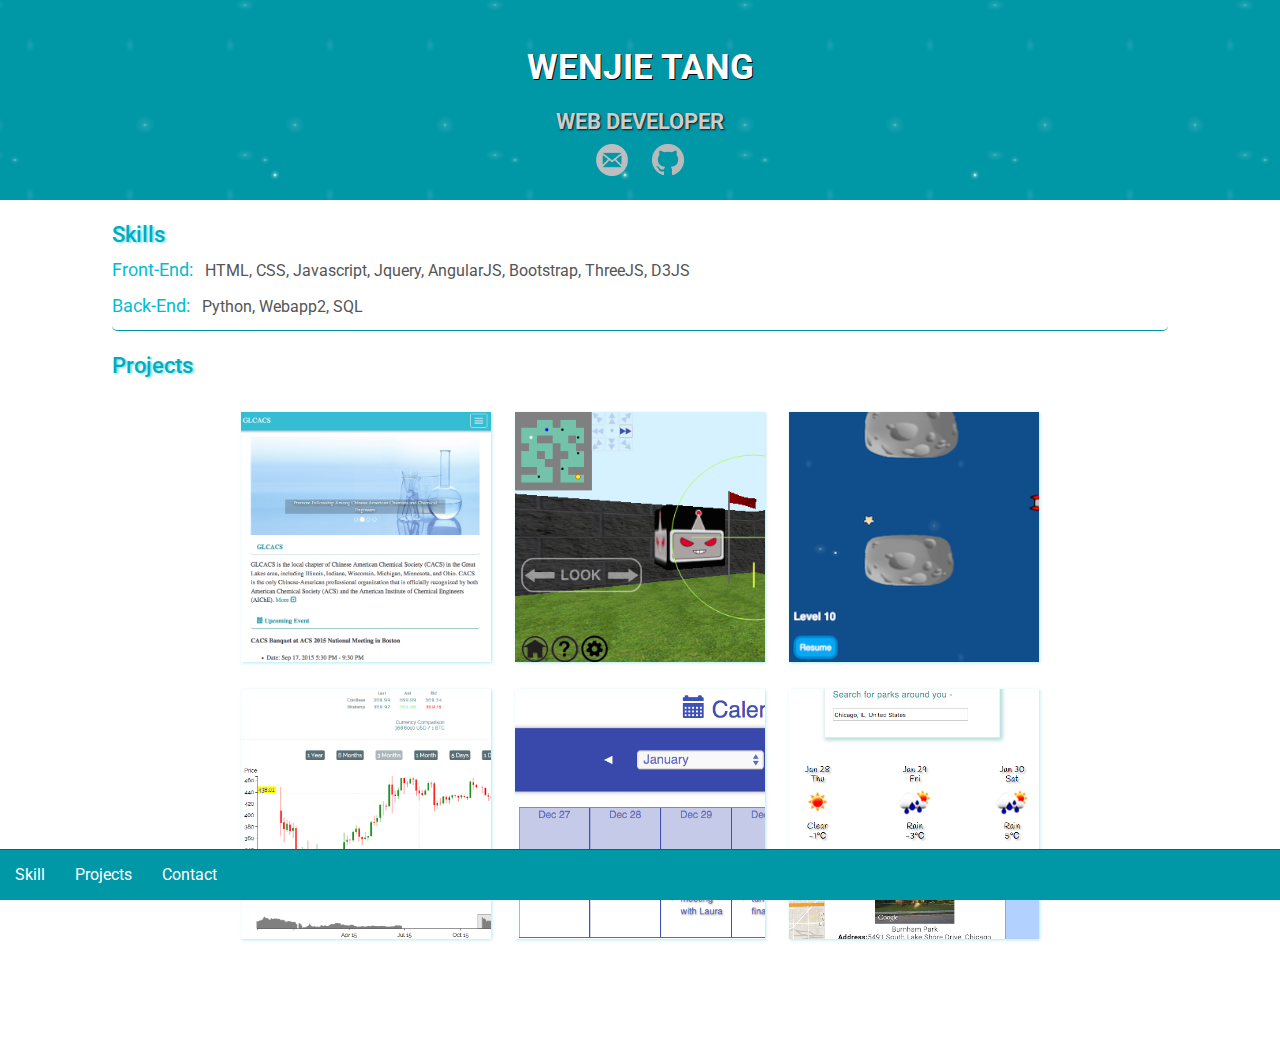
==== index.html @ 19e93256 "first version" ====
<!DOCTYPE html>
<html lang="en" ng-app="app" ng-controller="navbar">
<head>
    <meta name="viewport" content="width=device-width, initial-scale=1, maximum-scale=1, user-scalable=no">
    <meta charset="UTF-8">
    <title>Wenjie Tang's Portfolio</title>
    <link href='https://fonts.googleapis.com/css?family=Roboto:300' rel='stylesheet' type='text/css'>
    <link rel="stylesheet" href="./bootstrap/css/bootstrap.min.css">
    <link rel="stylesheet" type="text/css" href="css/style.css">
    <script src="https://ajax.googleapis.com/ajax/libs/jquery/2.1.3/jquery.min.js"></script>
    <script src="./bootstrap/js/bootstrap.min.js"></script>
</head>


<body>

<nav class="navbar navbar-inverse navbar-fixed-bottom">
    <div class="container-fluid">
        <div class="navbar-header">  
          <button class="navbar-toggle" type="button" data-toggle="collapse" data-target="#public_Navbar">   
            <span class="icon-bar"></span>
            <span class="icon-bar"></span>
            <span class="icon-bar"></span>                        
          </button> <!--.navbar-toggle-->
        </div> <!-- .navbar-header -->

        <div class="collapse navbar-collapse" id="public_Navbar">
          <ul class="nav navbar-nav navbar-left">
              <li><a href="#skill"> Skill </a></li>
              <li><a href="#projects"> Projects </a></li>
              <li><a href="#contact"> Contact </a></li>
          </ul>
        </div> <!--.collapse-->
    </div> <!--.container-fluid-->
</nav>

<header class="header"> 
    <h1>Wenjie Tang</h1> 
    <h2> Web Developer</h2>
    <div id="contact">
        <a class="icon" href="mailto:gxfc1616@gmail.com"> <img title="email" alt="email" src="./images/email-icon.png"></a>
        <a class="icon" href="https://github.com/tangcoding"> <img title="github" alt="github" src="./images/github-icon.png"> </a> 
    </div><!--#contact--> 
</header>

<div id="skill">
    <h2 class="section_title">Skills</h2>
    <p><span class="bg_text">Front-End:&nbsp;&nbsp;</span> HTML, CSS, Javascript, Jquery, AngularJS, Bootstrap, ThreeJS, D3JS </p>
    <p><span class="bg_text">Back-End:&nbsp;&nbsp;</span> Python, Webapp2, SQL </p>
</div> <!-- #skill-->
 
<div id="projects">
    <h2 class="section_title">Projects</h2>
    <div class="proj_list_wrap flipInX">
        <div class="proj_list" id="glcacs">
            <div class="proj_caption" id="glcacs_caption"><h3>GLCACS Web Site</h3></div><!--.proj_caption-->
        </div><!--.proj_list-->
        <div class="proj_list" id="fps">
            <div class="proj_caption" id="fps_caption"><h3>3D First Person Shooter</h3></div><!--.proj_caption-->
        </div><!--.proj_list-->
        <div class="proj_list" id="fss">
            <div class="proj_caption" id="fss_caption"><h3>Flappy Space Ship</h3></div><!--.proj_caption-->
        </div><!--.proj_list-->
        <div class="proj_list" id="btc">
            <div class="proj_caption" id="btc_caption"><h3>Bitcoin Price App</h3></div><!--.proj_caption-->
        </div><!--.proj_list-->
        <div class="proj_list" id="aca">
            <div class="proj_caption" id="aca_caption"><h3>Calendar App</h3></div><!--.proj_caption-->
        </div><!--.proj_list-->
        <div class="proj_list" id="snb">
            <div class="proj_caption" id="snb_caption"><h3>Search Neighboring Parks</h3></div><!--.proj_caption-->
        </div><!--.proj_list-->
    </div>

</div><!--#projects-->  

<!-- Modal -->
<div class="modal flipInX" id="glcacsModal">
    <div class="proj_div proj_div_left" id="glcacs_proj">
        <div class="text_wrap">
            <h2 class="proj_title">Chinese American Chemical Society Web Site</h2>
            <h3 class="label label-info">AngularJS</h3>
            <h3 class="label label-info">Bootstrap</h3>
            <h3 class="label label-info">Python Webapp2</h3>

            <ul class="details"> 
                <li>Responsive design</li>
                <li>Allow users registration and checking their information</li>
                <li>Admin interface to update pictures, events and manage the registration information</li>
            </ul>
            <a href="http://glcacs-1048.appspot.com/"><button>Lauch site</button></a>
            <a href="https://github.com/tangcoding/glcacs_site"><button>Github code</button></a>
        </div><!-- .text_wrap -->   

        <div id="glcacsCarousel" class="carousel slide img_wrap" data-ride="carousel">
        <!-- Wrapper for slides -->
            <div class="carousel-inner" role="listbox">
              <div class="item active">
                <img src="./images/glcacs_1_sm.png" alt="glcacs-page-image">
              </div><!--.item-->

              <div class="item">
                <img src="./images/glcacs_2_sm.png" alt="glcacs-page-image">
              </div><!--.item-->

              <div class="item">
                <img src="./images/glcacs_3_sm.png" alt="glcacs-page-image">
              </div><!--.item-->
            </div><!--.carousel-inner-->

            <!-- Indicators -->
            <ol class="carousel-indicators">
              <li data-target="#glcacsCarousel" data-slide-to="0" class="active"></li>
              <li data-target="#glcacsCarousel" data-slide-to="1"></li>
              <li data-target="#glcacsCarousel" data-slide-to="2"></li>
            </ol>
        </div><!--.carousel-->
    </div>  <!-- .proj_div -->   
    <button class="close">Close</button>
</div><!--.modal-->

<!-- Modal -->
<div class="modal flipInX" id="fpsModal">
    <div class="proj_div" id="fps_proj">
        <div class="text_wrap">
            <h2 class="proj_title">3D First Person Shooter Game</h2>
            <h3 class="label label-info">ThreeJS</h3>
            <h3 class="label label-info">Jquery</h3>
            <h3 class="label label-info">D3JS</h3>
            <h3 class="label label-info">Python Webapp2</h3>

            <ul class="details"> 
                <li>A 3D realtime multiplayer game</li>
                <li>Three game modes</li>
                <li>Works on laptop and Mobile</li>
                <li>Top scores saved in server database</li>
            </ul>
            <a href="http://firstpersonshooter-1138.appspot.com/"><button>Lauch site</button></a>
            <a href="https://github.com/tangcoding/channel_fps"><button>Github code</button></a>
        </div><!-- .text_wrap -->  

        <div class="img_wrap">
            <img src="images/fps_1_sm.png" atl="fps-page-image">
        </div><!-- .img_wrap --> 
    </div>  <!-- .proj_div -->   
    <button type="button" class="btn btn-default close" data-dismiss="modal">Close</button>
</div><!--.modal-->

<div class="modal flipInX" id="fssModal">
    <div class="proj_div proj_div_left" id="fss_proj">
        <div class="text_wrap">
            <h2 class="proj_title">Flappy Space Ship Game</h2>
            <h3 class="label label-info">Javascript</h3>
            <h3 class="label label-info">HTML5 Canvas</h3>
            <h3 class="label label-info">Python Webapp2</h3>

            <ul class="details"> 
                <li>A flappy-type game on HTML5 canvas</li>
                <li>Entity-component-system (ECS) architecture </li>
                <li>Progress saved in local storage or server database</li>
            </ul>
            <a href="http://flappyspaceship-1201.appspot.com/"><button>Lauch site</button></a>
            <a href="https://github.com/tangcoding/flappy_space_ship"><button>Github code</button></a>
        </div><!-- .text_wrap --> 

        <div id="fssCarousel" class="carousel slide img_wrap" data-ride="carousel">
        <!-- Wrapper for slides -->
            <div class="carousel-inner" role="listbox">
              <div class="item active">
                <img src="./images/fss_1_sm.png" alt="fss-page-image">
              </div><!--.item-->

              <div class="item">
                <img src="./images/fss_2_sm.png" alt="fss-page-image">
              </div><!--.item-->

            </div><!--.carousel-inner-->

            <!-- Indicators -->
            <ol class="carousel-indicators">
              <li data-target="#fssCarousel" data-slide-to="0" class="active"></li>
              <li data-target="#fssCarousel" data-slide-to="1"></li>
            </ol>
        </div><!--.carousel-->  
    </div>  <!-- .proj_div -->   
    <button type="button" class="btn btn-default close" data-dismiss="modal">Close</button>
</div><!--.modal-->

<div class="modal flipInX" id="btcModal">
    <div class="proj_div" id="btc_proj">
        <div class="text_wrap">
            <h2 class="proj_title">Bitcoin Price App</h2>
            <h3 class="label label-info">Jquery</h3>
            <h3 class="label label-info">D3JS</h3>
            <h3 class="label label-info">Python Webapp2</h3>

            <ul class="details"> 
                <li>A web app to check Bitcoin price</li>
                <li>Realtim price got from Websocket API</li>
                <li>Hourly cron job automatically adds data for the last hour</li>
                <li>Daily cron job automatically adds data for the last day</li>
            </ul>
            <a href="http://cointrader-1072.appspot.com/"><button>Lauch site</button></a>
            <a href="https://github.com/tangcoding/cointrader"><button>Github code</button></a>
        </div><!-- .text_wrap -->  

        <div class="img_wrap">
            <img src="images/btc_1_sm.png" atl="btc-page-image">
        </div><!-- .img_wrap --> 
    </div>  <!-- .proj_div -->   
    <button type="button" class="btn btn-default close" data-dismiss="modal">Close</button>
</div><!--.modal-->

<div class="modal flipInX" id="acaModal">
    <div class="proj_div proj_div_left" id="aca_proj">
        <div class="text_wrap">
            <h2 class="proj_title">Calendar App</h2>
            <h3 class="label label-info">AngularJS</h3>
            <h3 class="label label-info">Jquery</h3>

            <ul class="details"> 
                <li>A calendar App built by AnuglarJS</li>
                <li>Frontend Routing </li>
                <li>Date stored in Firebase </li>
            </ul>
            <a href="http://thermal-proton-120503.appspot.com/#/"><button>Lauch site</button></a>
            <a href="https://github.com/tangcoding/angular_calendar_app"><button>Github code</button></a>
        </div><!-- .text_wrap --> 

        <div id="acaCarousel" class="carousel slide img_wrap" data-ride="carousel">
        <!-- Wrapper for slides -->
            <div class="carousel-inner" role="listbox">
              <div class="item active">
                <img src="./images/aca_1_sm.png" alt="fss-page-image">
              </div><!--.item-->

              <div class="item">
                <img src="./images/aca_2_sm.png" alt="fss-page-image">
              </div><!--.item-->

            </div><!--.carousel-inner-->

            <!-- Indicators -->
            <ol class="carousel-indicators">
              <li data-target="#acaCarousel" data-slide-to="0" class="active"></li>
              <li data-target="#acaCarousel" data-slide-to="1"></li>
            </ol>
        </div><!--.carousel-->  
    </div>  <!-- .proj_div -->   
    <button type="button" class="btn btn-default close" data-dismiss="modal">Close</button>
</div><!--.modal-->

<div class="modal flipInX" id="snbModal">
    <div class="proj_div blue_bg" id="snb_proj">
        <div class="text_wrap">
            <h2 class="proj_title">Search Neighboring Parks App</h2>
            <h3 class="label label-info">Jquery</h3>
            <h3 class="label label-info">Google API</h3>
            <h3 class="label label-info">Weather API</h3>

            <ul class="details"> 
                <li>A web app to search neighboring parks of typed location</li>
                <li>Show the picture and review of the park</li>
                <li>Show the weather of typed location</li>
            </ul>
            <a href="http://searchparks.appspot.com/"><button>Lauch site</button></a>
            <a href="https://github.com/tangcoding/Search_Nearby_App"><button>Github code</button></a>
        </div><!-- .text_wrap -->   

        <div class="img_wrap">
            <img src="images/snb_1_sm.png" atl="snb-page-image">
        </div><!-- .img_wrap -->   
    </div>  <!-- .proj_div --> 
    <button class="close">Close</button>
</div><!--.modal-->

<div class="modal-backdrop"></div>

<script type="text/javascript">
$(document).ready(function(){
    $(".proj_list").mouseover(function(){
        var caption = '#' + this.id + '_caption';
        $(caption).show();
    });
    $(".proj_list").mouseleave(function(){
        var caption = '#' + this.id + '_caption';
        $(caption).hide();
    });
    $(".proj_list").click(function(){
        var modal = '#' + this.id + 'Modal';
        $('.modal-backdrop').show();
        var top = $(window).scrollTop();
        $(modal).css("top", top+ 'px');
        $(modal).show();
        $(modal).addClass('flipInX');
    });
    $(".close").click(function(){
        $('.modal-backdrop').hide();
        $('.modal').hide();
    });

});
</script>
</body>
</html>
---- css/style.css ----
html, body{
  padding: 0;
  margin: 0;
  box-sizing: border-box;
  font-size: 16px;
  text-align: center;
}

body {font-family: 'Roboto', sans-serif; padding-bottom: 60px;}


p{
  font-size: 1rem;
  color: #555;
  text-align: left;
}

h2{ font-size: 1.4rem; color: #00ACC1; text-shadow: 2px 1px 2px #80DEEA;}
h3{font-size: 1.2rem;}

a:hover{cursor: pointer;}

.header {
  text-align: center;
  padding:  1.5rem;
  width: 100%;
  margin-top: 0;
  /*background: linear-gradient(180deg,#0097A7 0,#E0F7FA  100%);*/
  background: #0097A7;
  background-image:
    radial-gradient(white, rgba(255,255,255,.2) 2px, transparent 5px),
    radial-gradient(white, rgba(255,255,255,.15) 1px, transparent 5px),
    radial-gradient(white, rgba(255,255,255,.1) 0.5px, transparent 5px),
    radial-gradient(rgba(255,255,255,.4), rgba(255,255,255,.1) 2px, transparent 10px),
    radial-gradient(rgba(255,255,255,.4), rgba(255,255,255,.1) 2px, transparent 10px);
  background-size: 350px 350px, 250px 200px, 100px 150px, 150px 150px, 250px 150px; 
  background-position: 100px 0, 140px 60px, 180px 120px, 70px 200px, 120px 80px;
  animation: translate 3s infinite;
  -webkit-animation: translate 3s infinite;
}

@-webkit-keyframes translate {
    0%   {background-size: 350px 350px, 250px 200px, 100px 150px, 150px 150px, 250px 150px; }
    100% {background-size: 550px 550px, 350px 300px, 300px 350px, 300px 300px, 300px 200px; }
}

@keyframes translate {
    0%   {background-size: 350px 350px, 250px 200px, 100px 150px, 150px 150px, 250px 150px; }
    100% {background-size: 550px 550px, 350px 300px, 300px 350px, 300px 300px, 300px 200px; }
}

.header  h1{
  margin-top: 1.5rem;
  font-size: 2.2rem;
  text-shadow: 0.03em 0.03em #000;
  text-transform: uppercase;   
  color: #fff;
  font-weight: bolder;
}

.header h2{
  text-shadow: 0.03em 0.03em 2px #111;
  text-transform: uppercase;   
  color: #ccc;
  font-weight: bolder;
}

.icon {
    display: inline-block;
    margin-right: 10px;
    margin-left: 10px;
    vertical-align: top;
}

.icon img {
  width: 32px;
  height: 32px;
  vertical-align: middle;
  margin-top:auto;
  margin-bottom: auto;
}
.icon:hover{ transform: scale(1.2); opacity: 0.85;}

#skill, #projects, #contact{
  width: 90%;
  max-width: 66rem;
  text-align: center;
  margin: 0 auto;
}


.section_title{text-align: left;}

#skill{
  margin-top: 15px;
  text-align: left;
  color: #0097A7;
  border-bottom: 1px solid #0097A7;
  border-radius: 5px;
}

.bg_text{
  font-size: 1.1rem;
  color: #00BCD4;
}

.proj_list_wrap{width: 100%; margin: 1.5rem auto; text-align: center;}
.proj_list{color: #555; width: 250px; height: 250px; background-size: cover; background-repeat: no-repeat; margin: 10px 10px; box-shadow: 1px 1px 3px #B2EBF2; border: none; display: inline-block;}
.proj_caption{position: relative; background:rgba(0,0,0, 0.5); width: 100%; height: 100%; display: none; z-index: 100;}
.proj_caption h3{color: #fff; position: absolute; bottom: 10px; left:10px; margin: auto auto;}

#glcacs{background-image: url("../images/glcacs_1_sm.png");}
#fps{background-image: url("../images/fps_1_sm.png");}
#fss{background-image: url("../images/fss_1_sm.png");}
#btc{background-image: url("../images/btc_1_sm.png");}
#aca{background-image: url("../images/aca_1_sm.png");}
#snb{background-image: url("../images/snb_1_sm.png");}

.label, .label-info { color: #fff; margin-bottom: 20px;}

.modal{margin: 0; padding: 0; width: 100%; height: 100%; display: none; position: absolute; top: 0; left: 0; bottom: 0; right: 0;  z-index: 200; }
.modal-backdrop{position: fixed; top: 0; left: 0; bottom: 0; right: 0;  z-index: 100;  background:rgba(255,255,255, 0.9); display: none;}
.close{ position: fixed; top: 15px; left: 20px; background: #fff; border: 2px solid #0097A7; border-radius: 10px; color: #0097A7;}

.proj_div{
  width: 100%;
  margin: 2rem auto;
  padding: 25px;
  background: linear-gradient(270deg,#B2EBF2 0,#f8f8f8  68%);
  background-size: 80% 100%;
  background-repeat: no-repeat;
  background-position: right center;
}

.proj_div_left{
  background: linear-gradient(90deg,#B2EBF2 0,#f8f8f8  68%); 
  background-size: 80% 100%;
  background-repeat: no-repeat;
  background-position: left center;
}

.proj_div h2{
  text-shadow:#aaa 0 1px 3px;
}

.proj_div button{
  color: #fff;
  background: #FFC107;
  border: 3px solid #fff; 
  border-radius: 20px;
  padding: 6px 10px;
  margin: 15px auto;
  display: inline-block;
  outline: none;
  font-size: 1rem;
}
.proj_div button:hover{background: #FFD54F; }

.img_wrap, .text_wrap{
  width: 48%;
  height: 100%;
  display: inline-block;
  vertical-align: bottom;
}
.text_wrap{text-align: left;}
.img_wrap {  text-align: center; }

.img_wrap img, .carousel-inner{
  width: 100%;
  height: 100%;
  max-height: 500px;
  max-width: 500px;
  margin: auto auto;
  box-shadow: 2px 2px 5px  #555;
}

.carousel-indicators .active{background-color: #0097A7;}
.carousel-indicators li {border: 2px solid #0097A7;}

.details{
  margin: 5px auto;
  color: #555;
  font-size: 1rem;
  text-align: left;
}

/* Animation */
@-webkit-keyframes flipInX { 
    0% { -webkit-transform: perspective(400px) rotateX(90deg); 
          opacity: 0; 
    } 
    40% { -webkit-transform: perspective(400px) rotateX(-10deg); } 
    70% { -webkit-transform: perspective(400px) rotateX(10deg); } 
    100% { -webkit-transform: perspective(400px) rotateX(0deg); 
           opacity: 1; 
    } 
} 
@keyframes flipInX { 
    0% {  transform: perspective(400px) rotateX(90deg); 
          opacity: 0; 
    } 
    40% { transform: perspective(400px) rotateX(-10deg); } 
    70% { transform: perspective(400px) rotateX(10deg); } 
    100% { transform: perspective(400px) rotateX(0deg); 
           opacity: 1; 
    } 
} 
.flipInX { 
    -webkit-backface-visibility: visible ; /*important*/
    -webkit-animation-name: flipInX; 
    backface-visibility: visible; /*important*/
    animation-name: flipInX; 
}

/*reponsive design-- small*/

@media only screen and (max-width: 350px)  {
  html{font-size: 11px;}
  .proj_list{width: 120px; height: 120px;}
  .proj_div,.proj_div_left{background-size: 98% 100%;}
  .text_wrap, .img_wrap{ width: 100%; display: block; }
  .img_wrap img, .carousel-inner{ max-height: 250px; max-width: 250px;}
}


/*reponsive design--median wide*/
@media only screen and (min-width: 351px)  and (max-width: 786px) {
  html{font-size: 14px;}
  .proj_list{width: 210px; height: 210px;}
  .proj_div,.proj_div_left{background-size: 95% 100%;}
  .text_wrap, .img_wrap{ width: 100%; display: block; text-align: center;}
  .img_wrap img, .carousel-inner{ max-height: 250px; max-width: 250px;}
  .details{width: 80%;}
}

@media only screen and (min-width: 500px)  and (max-width: 786px) {
  html{font-size: 14px;}
  .img_wrap img, .carousel-inner{ max-height: 300px; max-width: 300px;}
  .details{width: 60%;}
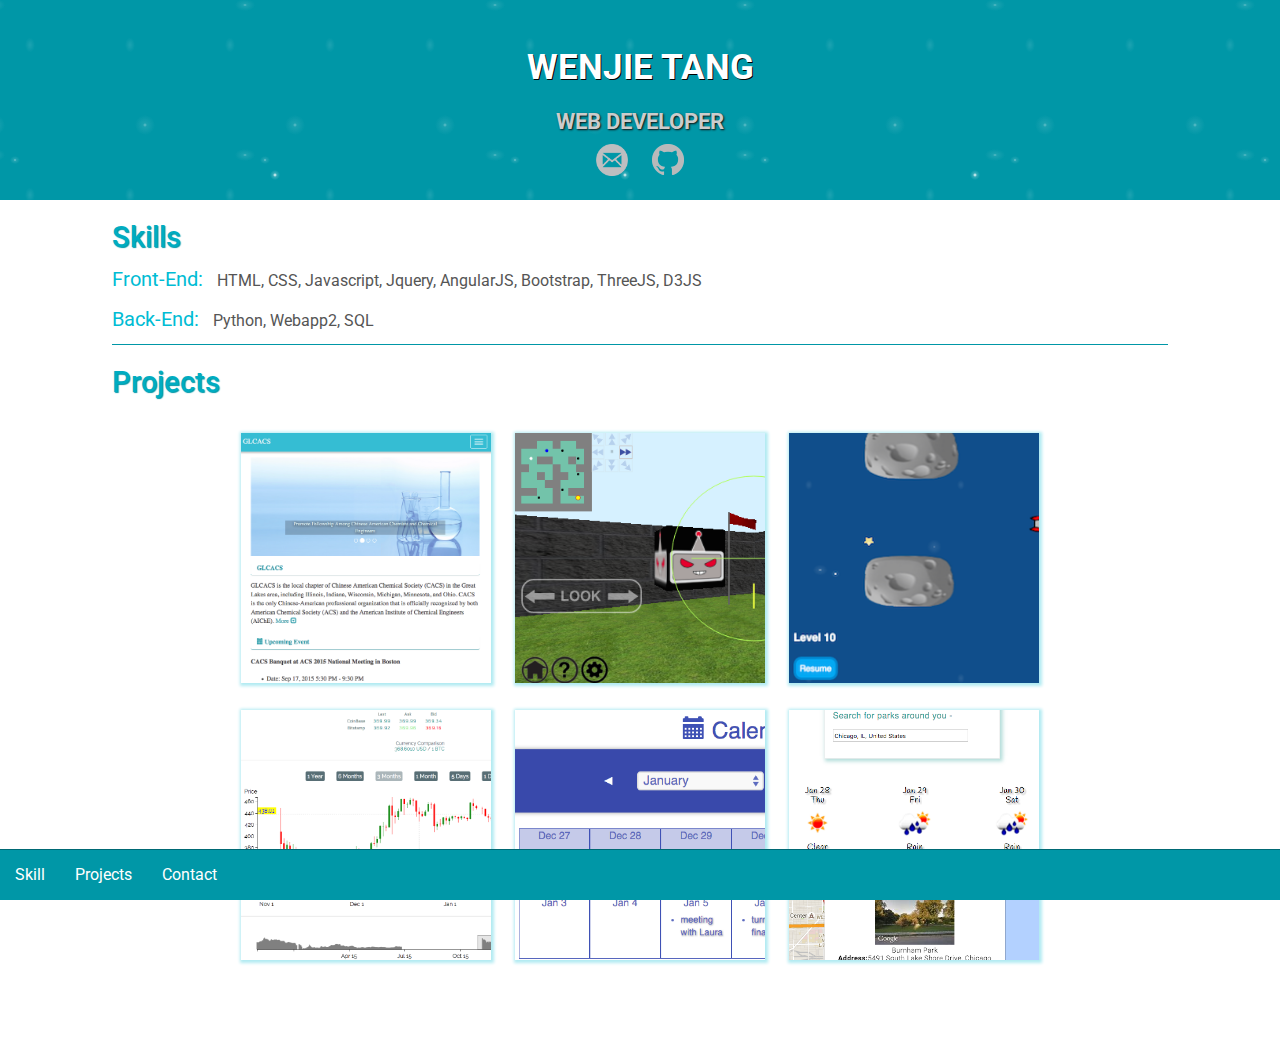
==== commit 95d65273: "animation and style" ====
--- a/index.html
+++ b/index.html
@@ -51,7 +51,7 @@
  
 <div id="projects">
     <h2 class="section_title">Projects</h2>
-    <div class="proj_list_wrap flipInX">
+    <div class="proj_list_wrap">
         <div class="proj_list" id="glcacs">
             <div class="proj_caption" id="glcacs_caption"><h3>GLCACS Web Site</h3></div><!--.proj_caption-->
         </div><!--.proj_list-->
@@ -71,29 +71,30 @@
             <div class="proj_caption" id="snb_caption"><h3>Search Neighboring Parks</h3></div><!--.proj_caption-->
         </div><!--.proj_list-->
     </div>
-
 </div><!--#projects-->  
 
 <!-- Modal -->
-<div class="modal flipInX" id="glcacsModal">
-    <div class="proj_div proj_div_left" id="glcacs_proj">
-        <div class="text_wrap">
-            <h2 class="proj_title">Chinese American Chemical Society Web Site</h2>
-            <h3 class="label label-info">AngularJS</h3>
-            <h3 class="label label-info">Bootstrap</h3>
-            <h3 class="label label-info">Python Webapp2</h3>
-
-            <ul class="details"> 
-                <li>Responsive design</li>
-                <li>Allow users registration and checking their information</li>
-                <li>Admin interface to update pictures, events and manage the registration information</li>
-            </ul>
-            <a href="http://glcacs-1048.appspot.com/"><button>Lauch site</button></a>
-            <a href="https://github.com/tangcoding/glcacs_site"><button>Github code</button></a>
-        </div><!-- .text_wrap -->   
-
+<div class="modal proj_div proj_div_left" id="glcacsModal">
+    <div class="text_wrap">
+        <h2 class="proj_title">Chinese American Chemical Society Web Site</h2>
+        <h3 class="label label-info">AngularJS</h3>
+        <h3 class="label label-info">Bootstrap</h3>
+        <h3 class="label label-info">Python Webapp2</h3>
+
+        <ul class="details"> 
+            <li>Responsive design</li>
+            <li>Allow users registration and checking their information</li>
+            <li>Admin interface to update pictures, events and manage the registration information</li>
+        </ul>
+        <div class="btn_wrap">
+            <a href="https://github.com/tangcoding/glcacs_site"><button  class="proj_div_btn">Github code</button></a>
+            <a href="http://glcacs-1048.appspot.com/"><button class="proj_div_btn">Lauch site</button></a>
+        </div><!--.btn_wrap-->
+    </div><!-- .text_wrap -->   
+
+    <a href="http://glcacs-1048.appspot.com/">
         <div id="glcacsCarousel" class="carousel slide img_wrap" data-ride="carousel">
-        <!-- Wrapper for slides -->
+            <!-- Wrapper for slides -->
             <div class="carousel-inner" role="listbox">
               <div class="item active">
                 <img src="./images/glcacs_1_sm.png" alt="glcacs-page-image">
@@ -115,56 +116,60 @@
               <li data-target="#glcacsCarousel" data-slide-to="2"></li>
             </ol>
         </div><!--.carousel-->
-    </div>  <!-- .proj_div -->   
-    <button class="close">Close</button>
+    </a>
+    <button class="close">Close</button>  
 </div><!--.modal-->
 
 <!-- Modal -->
-<div class="modal flipInX" id="fpsModal">
-    <div class="proj_div" id="fps_proj">
-        <div class="text_wrap">
-            <h2 class="proj_title">3D First Person Shooter Game</h2>
-            <h3 class="label label-info">ThreeJS</h3>
-            <h3 class="label label-info">Jquery</h3>
-            <h3 class="label label-info">D3JS</h3>
-            <h3 class="label label-info">Python Webapp2</h3>
-
-            <ul class="details"> 
-                <li>A 3D realtime multiplayer game</li>
-                <li>Three game modes</li>
-                <li>Works on laptop and Mobile</li>
-                <li>Top scores saved in server database</li>
-            </ul>
-            <a href="http://firstpersonshooter-1138.appspot.com/"><button>Lauch site</button></a>
-            <a href="https://github.com/tangcoding/channel_fps"><button>Github code</button></a>
-        </div><!-- .text_wrap -->  
-
+<div class="modal proj_div" id="fpsModal">
+    <div class="text_wrap">
+        <h2 class="proj_title">3D First Person Shooter Game</h2>
+        <h3 class="label label-info">ThreeJS</h3>
+        <h3 class="label label-info">Jquery</h3>
+        <h3 class="label label-info">D3JS</h3>
+        <h3 class="label label-info">Python Webapp2</h3>
+
+        <ul class="details"> 
+            <li>A 3D realtime multiplayer game</li>
+            <li>Three game modes</li>
+            <li>Works on laptop and Mobile</li>
+            <li>Top scores saved in server database</li>
+        </ul>
+        <div class="btn_wrap">
+            <a href="https://github.com/tangcoding/channel_fps"><button class="proj_div_btn">Github code</button></a>
+            <a href="http://firstpersonshooter-1138.appspot.com/"><button class="proj_div_btn">Lauch site</button></a>
+        </div><!--.btn_wrap-->
+    </div><!-- .text_wrap -->  
+
+    <a href="http://firstpersonshooter-1138.appspot.com/">
         <div class="img_wrap">
             <img src="images/fps_1_sm.png" atl="fps-page-image">
         </div><!-- .img_wrap --> 
-    </div>  <!-- .proj_div -->   
-    <button type="button" class="btn btn-default close" data-dismiss="modal">Close</button>
-</div><!--.modal-->
-
-<div class="modal flipInX" id="fssModal">
-    <div class="proj_div proj_div_left" id="fss_proj">
-        <div class="text_wrap">
-            <h2 class="proj_title">Flappy Space Ship Game</h2>
-            <h3 class="label label-info">Javascript</h3>
-            <h3 class="label label-info">HTML5 Canvas</h3>
-            <h3 class="label label-info">Python Webapp2</h3>
-
-            <ul class="details"> 
-                <li>A flappy-type game on HTML5 canvas</li>
-                <li>Entity-component-system (ECS) architecture </li>
-                <li>Progress saved in local storage or server database</li>
-            </ul>
-            <a href="http://flappyspaceship-1201.appspot.com/"><button>Lauch site</button></a>
-            <a href="https://github.com/tangcoding/flappy_space_ship"><button>Github code</button></a>
-        </div><!-- .text_wrap --> 
-
+    </a>
+    <button class="close">Close</button>
+</div><!--.modal-->
+
+<div class="modal proj_div proj_div_left" id="fssModal">
+    <div class="text_wrap">
+        <h2 class="proj_title">Flappy Space Ship Game</h2>
+        <h3 class="label label-info">Javascript</h3>
+        <h3 class="label label-info">HTML5 Canvas</h3>
+        <h3 class="label label-info">Python Webapp2</h3>
+
+        <ul class="details"> 
+            <li>A flappy-type game on HTML5 canvas</li>
+            <li>Entity-component-system (ECS) architecture </li>
+            <li>Progress saved in local storage or server database</li>
+        </ul>
+        <div class="btn_wrap">
+            <a href="https://github.com/tangcoding/flappy_space_ship"><button class="proj_div_btn">Github code</button></a>
+            <a href="http://flappyspaceship-1201.appspot.com/"><button class="proj_div_btn">Lauch site</button></a>
+        </div><!--.btn_wrap-->
+    </div><!-- .text_wrap --> 
+
+    <a href="http://flappyspaceship-1201.appspot.com/">
         <div id="fssCarousel" class="carousel slide img_wrap" data-ride="carousel">
-        <!-- Wrapper for slides -->
+            <!-- Wrapper for slides -->
             <div class="carousel-inner" role="listbox">
               <div class="item active">
                 <img src="./images/fss_1_sm.png" alt="fss-page-image">
@@ -182,53 +187,57 @@
               <li data-target="#fssCarousel" data-slide-to="1"></li>
             </ol>
         </div><!--.carousel-->  
-    </div>  <!-- .proj_div -->   
-    <button type="button" class="btn btn-default close" data-dismiss="modal">Close</button>
-</div><!--.modal-->
-
-<div class="modal flipInX" id="btcModal">
-    <div class="proj_div" id="btc_proj">
-        <div class="text_wrap">
-            <h2 class="proj_title">Bitcoin Price App</h2>
-            <h3 class="label label-info">Jquery</h3>
-            <h3 class="label label-info">D3JS</h3>
-            <h3 class="label label-info">Python Webapp2</h3>
-
-            <ul class="details"> 
-                <li>A web app to check Bitcoin price</li>
-                <li>Realtim price got from Websocket API</li>
-                <li>Hourly cron job automatically adds data for the last hour</li>
-                <li>Daily cron job automatically adds data for the last day</li>
-            </ul>
-            <a href="http://cointrader-1072.appspot.com/"><button>Lauch site</button></a>
-            <a href="https://github.com/tangcoding/cointrader"><button>Github code</button></a>
-        </div><!-- .text_wrap -->  
-
+    </a>
+    <button class="close">Close</button>
+</div><!--.modal-->
+
+<div class="modal proj_div" id="btcModal">
+    <div class="text_wrap">
+        <h2 class="proj_title">Bitcoin Price App</h2>
+        <h3 class="label label-info">Jquery</h3>
+        <h3 class="label label-info">D3JS</h3>
+        <h3 class="label label-info">Python Webapp2</h3>
+
+        <ul class="details"> 
+            <li>A web app to check Bitcoin price</li>
+            <li>Realtim price got from Websocket API</li>
+            <li>Hourly cron job automatically adds data for the last hour</li>
+            <li>Daily cron job automatically adds data for the last day</li>
+        </ul>
+         <div class="btn_wrap">
+            <a href="https://github.com/tangcoding/cointrader"><button class="proj_div_btn">Github code</button></a>
+            <a href="http://cointrader-1072.appspot.com/"><button class="proj_div_btn">Lauch site</button></a>
+        </div><!--.btn_wrap-->
+    </div><!-- .text_wrap -->  
+
+    <a href="http://cointrader-1072.appspot.com/">
         <div class="img_wrap">
             <img src="images/btc_1_sm.png" atl="btc-page-image">
         </div><!-- .img_wrap --> 
-    </div>  <!-- .proj_div -->   
+    </a>
     <button type="button" class="btn btn-default close" data-dismiss="modal">Close</button>
 </div><!--.modal-->
 
-<div class="modal flipInX" id="acaModal">
-    <div class="proj_div proj_div_left" id="aca_proj">
-        <div class="text_wrap">
-            <h2 class="proj_title">Calendar App</h2>
-            <h3 class="label label-info">AngularJS</h3>
-            <h3 class="label label-info">Jquery</h3>
-
-            <ul class="details"> 
-                <li>A calendar App built by AnuglarJS</li>
-                <li>Frontend Routing </li>
-                <li>Date stored in Firebase </li>
-            </ul>
-            <a href="http://thermal-proton-120503.appspot.com/#/"><button>Lauch site</button></a>
-            <a href="https://github.com/tangcoding/angular_calendar_app"><button>Github code</button></a>
-        </div><!-- .text_wrap --> 
-
+<div class="modal proj_div proj_div_left" id="acaModal">
+    <div class="text_wrap">
+        <h2 class="proj_title">Calendar App</h2>
+        <h3 class="label label-info">AngularJS</h3>
+        <h3 class="label label-info">Jquery</h3>
+
+        <ul class="details"> 
+            <li>A calendar App built by AnuglarJS</li>
+            <li>Frontend Routing </li>
+            <li>Date stored in Firebase </li>
+        </ul>
+        <div class="btn_wrap">
+            <a href="https://github.com/tangcoding/angular_calendar_app"><button class="proj_div_btn">Github code</button></a>
+            <a href="http://thermal-proton-120503.appspot.com/#/"><button class="proj_div_btn">Lauch site</button></a>
+        </div><!--.btn_wrap-->
+    </div><!-- .text_wrap --> 
+
+    <a href="http://thermal-proton-120503.appspot.com/#/">
         <div id="acaCarousel" class="carousel slide img_wrap" data-ride="carousel">
-        <!-- Wrapper for slides -->
+            <!-- Wrapper for slides -->
             <div class="carousel-inner" role="listbox">
               <div class="item active">
                 <img src="./images/aca_1_sm.png" alt="fss-page-image">
@@ -246,31 +255,33 @@
               <li data-target="#acaCarousel" data-slide-to="1"></li>
             </ol>
         </div><!--.carousel-->  
-    </div>  <!-- .proj_div -->   
-    <button type="button" class="btn btn-default close" data-dismiss="modal">Close</button>
-</div><!--.modal-->
-
-<div class="modal flipInX" id="snbModal">
-    <div class="proj_div blue_bg" id="snb_proj">
-        <div class="text_wrap">
-            <h2 class="proj_title">Search Neighboring Parks App</h2>
-            <h3 class="label label-info">Jquery</h3>
-            <h3 class="label label-info">Google API</h3>
-            <h3 class="label label-info">Weather API</h3>
-
-            <ul class="details"> 
-                <li>A web app to search neighboring parks of typed location</li>
-                <li>Show the picture and review of the park</li>
-                <li>Show the weather of typed location</li>
-            </ul>
-            <a href="http://searchparks.appspot.com/"><button>Lauch site</button></a>
-            <a href="https://github.com/tangcoding/Search_Nearby_App"><button>Github code</button></a>
-        </div><!-- .text_wrap -->   
-
+    </a>
+    <button class="close">Close</button>
+</div><!--.modal-->
+
+<div class="modal proj_div" id="snbModal">
+    <div class="text_wrap">
+        <h2 class="proj_title">Search Neighboring Parks App</h2>
+        <h3 class="label label-info">Jquery</h3>
+        <h3 class="label label-info">Google API</h3>
+        <h3 class="label label-info">Weather API</h3>
+
+        <ul class="details"> 
+            <li>A web app to search neighboring parks of typed location</li>
+            <li>Show the picture and review of the park</li>
+            <li>Show the weather of typed location</li>
+        </ul>
+        <div class="btn_wrap">
+            <a href="https://github.com/tangcoding/Search_Nearby_App"><button class="proj_div_btn">Github code</button></a>
+            <a href="http://searchparks.appspot.com/"><button class="proj_div_btn">Lauch site</button></a>
+        </div><!--.btn_wrap-->
+    </div><!-- .text_wrap -->   
+
+    <a href="http://searchparks.appspot.com/">
         <div class="img_wrap">
             <img src="images/snb_1_sm.png" atl="snb-page-image">
         </div><!-- .img_wrap -->   
-    </div>  <!-- .proj_div --> 
+    </a>
     <button class="close">Close</button>
 </div><!--.modal-->
 
@@ -289,10 +300,9 @@
     $(".proj_list").click(function(){
         var modal = '#' + this.id + 'Modal';
         $('.modal-backdrop').show();
-        var top = $(window).scrollTop();
-        $(modal).css("top", top+ 'px');
+        var top = $(window).scrollTop() + 35;
+        $(modal).css("top", top + 'px');
         $(modal).show();
-        $(modal).addClass('flipInX');
     });
     $(".close").click(function(){
         $('.modal-backdrop').hide();
--- a/css/style.css
+++ b/css/style.css
@@ -18,7 +18,7 @@
 h2{ font-size: 1.4rem; color: #00ACC1; text-shadow: 2px 1px 2px #80DEEA;}
 h3{font-size: 1.2rem;}
 
-a:hover{cursor: pointer;}
+a:hover{cursor: pointer; text-decoration: none;}
 
 .header {
   text-align: center;
@@ -88,24 +88,24 @@
   margin: 0 auto;
 }
 
-
-.section_title{text-align: left;}
+.section_title{text-align: left; font-size: 1.8rem;   text-shadow: 0.03em 0.03em 1px #0097A7;}
 
 #skill{
   margin-top: 15px;
   text-align: left;
   color: #0097A7;
   border-bottom: 1px solid #0097A7;
-  border-radius: 5px;
+  /*border-radius: 5px;*/
 }
 
 .bg_text{
-  font-size: 1.1rem;
+  font-size: 1.25rem;
   color: #00BCD4;
 }
 
-.proj_list_wrap{width: 100%; margin: 1.5rem auto; text-align: center;}
-.proj_list{color: #555; width: 250px; height: 250px; background-size: cover; background-repeat: no-repeat; margin: 10px 10px; box-shadow: 1px 1px 3px #B2EBF2; border: none; display: inline-block;}
+.proj_list_wrap{width: 100%; margin: 1.5rem auto; text-align: center; animation: flipInX 1s;  -webkit-animation: flipInX 1s;}
+.proj_list{color: #555; width: 250px; height: 250px; background-size: cover; background-repeat: no-repeat; margin: 10px 10px; box-shadow: 1px 1px 3px  2px #B2EBF2; border: none; display: inline-block;}
+.proj_list:hover{ cursor: pointer;}
 .proj_caption{position: relative; background:rgba(0,0,0, 0.5); width: 100%; height: 100%; display: none; z-index: 100;}
 .proj_caption h3{color: #fff; position: absolute; bottom: 10px; left:10px; margin: auto auto;}
 
@@ -118,23 +118,20 @@
 
 .label, .label-info { color: #fff; margin-bottom: 20px;}
 
-.modal{margin: 0; padding: 0; width: 100%; height: 100%; display: none; position: absolute; top: 0; left: 0; bottom: 0; right: 0;  z-index: 200; }
+.modal{display: none; width:100%;position: absolute; top:0; right: 0; z-index: 200; animation: flipInX 1s;  -webkit-animation: flipInX 1s; }
 .modal-backdrop{position: fixed; top: 0; left: 0; bottom: 0; right: 0;  z-index: 100;  background:rgba(255,255,255, 0.9); display: none;}
-.close{ position: fixed; top: 15px; left: 20px; background: #fff; border: 2px solid #0097A7; border-radius: 10px; color: #0097A7;}
 
 .proj_div{
   width: 100%;
-  margin: 2rem auto;
   padding: 25px;
   background: linear-gradient(270deg,#B2EBF2 0,#f8f8f8  68%);
-  background-size: 80% 100%;
   background-repeat: no-repeat;
   background-position: right center;
+  text-align: center;
 }
 
 .proj_div_left{
   background: linear-gradient(90deg,#B2EBF2 0,#f8f8f8  68%); 
-  background-size: 80% 100%;
   background-repeat: no-repeat;
   background-position: left center;
 }
@@ -143,27 +140,29 @@
   text-shadow:#aaa 0 1px 3px;
 }
 
-.proj_div button{
+.btn_wrap{text-align: center;}
+.proj_div_btn{
   color: #fff;
   background: #FFC107;
   border: 3px solid #fff; 
   border-radius: 20px;
   padding: 6px 10px;
-  margin: 15px auto;
+  margin: 15px 8px;
   display: inline-block;
   outline: none;
   font-size: 1rem;
-}
-.proj_div button:hover{background: #FFD54F; }
+  float: right;
+}
+.proj_div_btn:hover{background: #FFD54F; cursor: pointer; }
+.close{ position: absolute; top: 10px; right: 10px; background: #0097A7; border: 2px solid #fff; border-radius: 10px; color: #fff;}
 
 .img_wrap, .text_wrap{
-  width: 48%;
   height: 100%;
   display: inline-block;
-  vertical-align: bottom;
-}
-.text_wrap{text-align: left;}
-.img_wrap {  text-align: center; }
+  vertical-align: top;
+}
+.text_wrap{max-width: 45%; text-align: left; padding: 10px;}
+.img_wrap {width: 45%; text-align: center; }
 
 .img_wrap img, .carousel-inner{
   width: 100%;
@@ -182,6 +181,7 @@
   color: #555;
   font-size: 1rem;
   text-align: left;
+  padding-left: 10px;
 }
 
 /* Animation */
@@ -205,20 +205,13 @@
            opacity: 1; 
     } 
 } 
-.flipInX { 
-    -webkit-backface-visibility: visible ; /*important*/
-    -webkit-animation-name: flipInX; 
-    backface-visibility: visible; /*important*/
-    animation-name: flipInX; 
-}
 
 /*reponsive design-- small*/
 
 @media only screen and (max-width: 350px)  {
   html{font-size: 11px;}
   .proj_list{width: 120px; height: 120px;}
-  .proj_div,.proj_div_left{background-size: 98% 100%;}
-  .text_wrap, .img_wrap{ width: 100%; display: block; }
+  .text_wrap, .img_wrap{ width: 100%; max-width: 100%; display: block; }
   .img_wrap img, .carousel-inner{ max-height: 250px; max-width: 250px;}
 }
 
@@ -227,8 +220,7 @@
 @media only screen and (min-width: 351px)  and (max-width: 786px) {
   html{font-size: 14px;}
   .proj_list{width: 210px; height: 210px;}
-  .proj_div,.proj_div_left{background-size: 95% 100%;}
-  .text_wrap, .img_wrap{ width: 100%; display: block; text-align: center;}
+  .text_wrap, .img_wrap{ width: 100%; max-width: 100%; display: block; text-align: center;}
   .img_wrap img, .carousel-inner{ max-height: 250px; max-width: 250px;}
   .details{width: 80%;}
 }
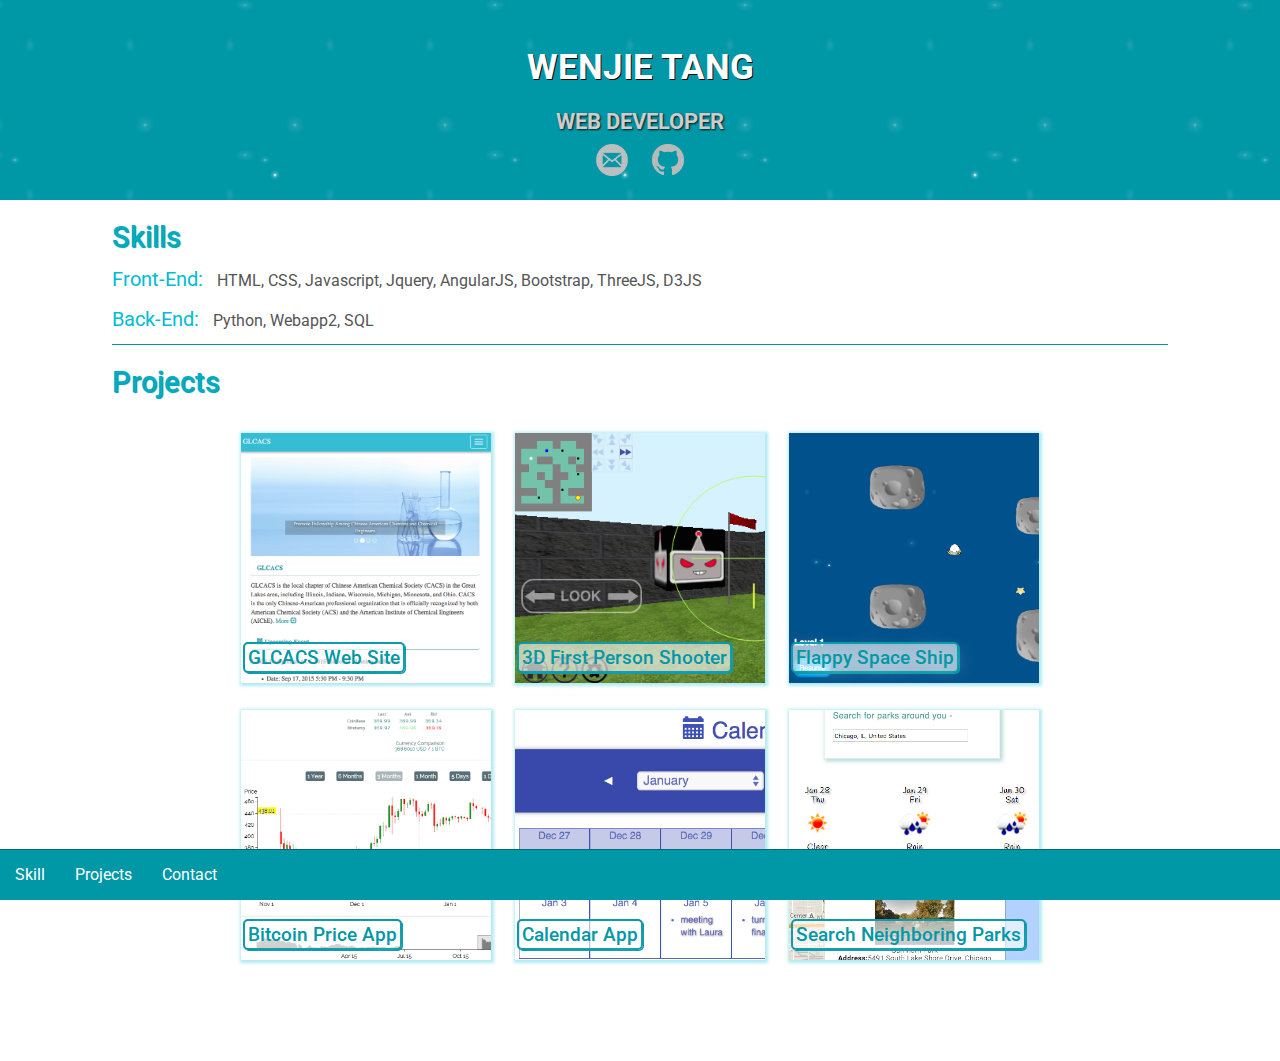
==== commit 2439e645: "change css" ====
--- a/index.html
+++ b/index.html
@@ -54,22 +54,59 @@
     <div class="proj_list_wrap">
         <div class="proj_list" id="glcacs">
             <div class="proj_caption" id="glcacs_caption"><h3>GLCACS Web Site</h3></div><!--.proj_caption-->
-        </div><!--.proj_list-->
+            <div class="proj_skill" id="glcacs_skill">
+                <h2> <span class="label label-info">AngularJS</span></h2>
+                <h2> <span class="label label-info">Bootstrap</span></h2>
+                <h2> <span class="label label-info">Python Webapp2</span></h2>
+            </div><!--.proj_skill-->
+        </div><!--.proj_list-->
+
         <div class="proj_list" id="fps">
             <div class="proj_caption" id="fps_caption"><h3>3D First Person Shooter</h3></div><!--.proj_caption-->
-        </div><!--.proj_list-->
+            <div class="proj_skill" id="fps_skill">
+                <h2> <span class="label label-info">ThreeJS</span></h2>
+                <h2> <span class="label label-info">Jquery</span></h2>
+                <h2> <span class="label label-info">D3JS</span></h2>
+                <h2> <span class="label label-info">Python Webapp2</span></h2>
+            </div><!--.proj_skill-->
+        </div><!--.proj_list-->
+
         <div class="proj_list" id="fss">
             <div class="proj_caption" id="fss_caption"><h3>Flappy Space Ship</h3></div><!--.proj_caption-->
-        </div><!--.proj_list-->
+            <div class="proj_skill" id="fss_skill">
+                <h2> <span class="label label-info">Javascript</span></h2>
+                <h2> <span class="label label-info">HTML5 Canvas</span></h2>
+                <h2> <span class="label label-info">Python Webapp2</span></h2>
+            </div><!--.proj_skill-->
+        </div><!--.proj_list-->
+
         <div class="proj_list" id="btc">
             <div class="proj_caption" id="btc_caption"><h3>Bitcoin Price App</h3></div><!--.proj_caption-->
-        </div><!--.proj_list-->
+            <div class="proj_skill" id="btc_skill">
+                <h2> <span class="label label-info">D3JS</span></h2>
+                <h2> <span class="label label-info">Jquery</span></h2>
+                <h2> <span class="label label-info">Websocket</span></h2>
+                <h2> <span class="label label-info">Python Webapp2</span></h2>
+            </div><!--.proj_skill-->
+        </div><!--.proj_list-->
+
         <div class="proj_list" id="aca">
             <div class="proj_caption" id="aca_caption"><h3>Calendar App</h3></div><!--.proj_caption-->
-        </div><!--.proj_list-->
+            <div class="proj_skill" id="aca_skill">
+                <h2> <span class="label label-info">AngularJS</span></h2>
+                <h2> <span class="label label-info">Jquery</span></h2>
+            </div><!--.proj_skill-->
+        </div><!--.proj_list-->
+
         <div class="proj_list" id="snb">
             <div class="proj_caption" id="snb_caption"><h3>Search Neighboring Parks</h3></div><!--.proj_caption-->
-        </div><!--.proj_list-->
+            <div class="proj_skill" id="snb_skill">
+                <h2> <span class="label label-info">Jqeury</span></h2>
+                <h2> <span class="label label-info">Google API</span></h2>
+                <h2> <span class="label label-info">Weather API</span></h2>
+            </div><!--.proj_skill-->
+        </div><!--.proj_list-->
+
     </div>
 </div><!--#projects-->  
 
@@ -77,9 +114,11 @@
 <div class="modal proj_div proj_div_left" id="glcacsModal">
     <div class="text_wrap">
         <h2 class="proj_title">Chinese American Chemical Society Web Site</h2>
-        <h3 class="label label-info">AngularJS</h3>
-        <h3 class="label label-info">Bootstrap</h3>
-        <h3 class="label label-info">Python Webapp2</h3>
+        <h3>
+            <span class="label label-info">AngularJS</span>
+            <span class="label label-info">Bootstrap</span>
+            <span class="label label-info">Python Webapp2 </span>
+        </h3>
 
         <ul class="details"> 
             <li>Responsive design</li>
@@ -87,8 +126,8 @@
             <li>Admin interface to update pictures, events and manage the registration information</li>
         </ul>
         <div class="btn_wrap">
+            <a href="http://glcacs-1048.appspot.com/"><button class="proj_div_btn">Lauch site</button></a>
             <a href="https://github.com/tangcoding/glcacs_site"><button  class="proj_div_btn">Github code</button></a>
-            <a href="http://glcacs-1048.appspot.com/"><button class="proj_div_btn">Lauch site</button></a>
         </div><!--.btn_wrap-->
     </div><!-- .text_wrap -->   
 
@@ -120,14 +159,15 @@
     <button class="close">Close</button>  
 </div><!--.modal-->
 
-<!-- Modal -->
 <div class="modal proj_div" id="fpsModal">
     <div class="text_wrap">
         <h2 class="proj_title">3D First Person Shooter Game</h2>
-        <h3 class="label label-info">ThreeJS</h3>
-        <h3 class="label label-info">Jquery</h3>
-        <h3 class="label label-info">D3JS</h3>
-        <h3 class="label label-info">Python Webapp2</h3>
+        <h3>
+            <span class="label label-info">ThreeJS</span>
+            <span class="label label-info">Jquery</span>
+            <span class="label label-info">D3JS</span>
+        </h3>
+        <h3><span class="label label-info">Python Webapp2</span></h3>
 
         <ul class="details"> 
             <li>A 3D realtime multiplayer game</li>
@@ -136,8 +176,8 @@
             <li>Top scores saved in server database</li>
         </ul>
         <div class="btn_wrap">
+            <a href="http://firstpersonshooter-1138.appspot.com/"><button class="proj_div_btn">Lauch site</button></a>
             <a href="https://github.com/tangcoding/channel_fps"><button class="proj_div_btn">Github code</button></a>
-            <a href="http://firstpersonshooter-1138.appspot.com/"><button class="proj_div_btn">Lauch site</button></a>
         </div><!--.btn_wrap-->
     </div><!-- .text_wrap -->  
 
@@ -152,9 +192,11 @@
 <div class="modal proj_div proj_div_left" id="fssModal">
     <div class="text_wrap">
         <h2 class="proj_title">Flappy Space Ship Game</h2>
-        <h3 class="label label-info">Javascript</h3>
-        <h3 class="label label-info">HTML5 Canvas</h3>
-        <h3 class="label label-info">Python Webapp2</h3>
+        <h3>
+            <span class="label label-info">Javascript</span>
+            <span class="label label-info">HTML5 Canvas</span>
+        </h3>
+        <h3><span class="label label-info">Python Webapp2</span></h3>
 
         <ul class="details"> 
             <li>A flappy-type game on HTML5 canvas</li>
@@ -162,8 +204,8 @@
             <li>Progress saved in local storage or server database</li>
         </ul>
         <div class="btn_wrap">
+            <a href="http://flappyspaceship-1201.appspot.com/"><button class="proj_div_btn">Lauch site</button></a>
             <a href="https://github.com/tangcoding/flappy_space_ship"><button class="proj_div_btn">Github code</button></a>
-            <a href="http://flappyspaceship-1201.appspot.com/"><button class="proj_div_btn">Lauch site</button></a>
         </div><!--.btn_wrap-->
     </div><!-- .text_wrap --> 
 
@@ -194,9 +236,12 @@
 <div class="modal proj_div" id="btcModal">
     <div class="text_wrap">
         <h2 class="proj_title">Bitcoin Price App</h2>
-        <h3 class="label label-info">Jquery</h3>
-        <h3 class="label label-info">D3JS</h3>
-        <h3 class="label label-info">Python Webapp2</h3>
+        <h3>
+            <span class="label label-info">Jquery</span>
+            <span class="label label-info">D3JS</span>
+            <span class="label label-info">Websocket</span>
+        </h3>
+        <h3><span class="label label-info">Python Webapp2</span></h3>
 
         <ul class="details"> 
             <li>A web app to check Bitcoin price</li>
@@ -205,8 +250,8 @@
             <li>Daily cron job automatically adds data for the last day</li>
         </ul>
          <div class="btn_wrap">
+            <a href="http://cointrader-1072.appspot.com/"><button class="proj_div_btn">Lauch site</button></a>
             <a href="https://github.com/tangcoding/cointrader"><button class="proj_div_btn">Github code</button></a>
-            <a href="http://cointrader-1072.appspot.com/"><button class="proj_div_btn">Lauch site</button></a>
         </div><!--.btn_wrap-->
     </div><!-- .text_wrap -->  
 
@@ -221,8 +266,10 @@
 <div class="modal proj_div proj_div_left" id="acaModal">
     <div class="text_wrap">
         <h2 class="proj_title">Calendar App</h2>
-        <h3 class="label label-info">AngularJS</h3>
-        <h3 class="label label-info">Jquery</h3>
+        <h3>
+            <span class="label label-info">AngularJS</span>
+            <span class="label label-info">Jquery</span>
+        </h3>
 
         <ul class="details"> 
             <li>A calendar App built by AnuglarJS</li>
@@ -230,7 +277,7 @@
             <li>Date stored in Firebase </li>
         </ul>
         <div class="btn_wrap">
-            <a href="https://github.com/tangcoding/angular_calendar_app"><button class="proj_div_btn">Github code</button></a>
+            <a href="http://thermal-proton-120503.appspot.com/#/"><button class="proj_div_btn">Lauch site</button></a>
             <a href="http://thermal-proton-120503.appspot.com/#/"><button class="proj_div_btn">Lauch site</button></a>
         </div><!--.btn_wrap-->
     </div><!-- .text_wrap --> 
@@ -262,18 +309,20 @@
 <div class="modal proj_div" id="snbModal">
     <div class="text_wrap">
         <h2 class="proj_title">Search Neighboring Parks App</h2>
-        <h3 class="label label-info">Jquery</h3>
-        <h3 class="label label-info">Google API</h3>
-        <h3 class="label label-info">Weather API</h3>
+        <h3>
+            <span class="label label-info">Jquery</span>
+            <span class="label label-info">Google API</span>
+            <span class="label label-info">Weather API</span>
+        </h3>
 
         <ul class="details"> 
             <li>A web app to search neighboring parks of typed location</li>
             <li>Show the picture and review of the park</li>
             <li>Show the weather of typed location</li>
         </ul>
-        <div class="btn_wrap">
+        <div class="btn_wrap">            
+            <a href="http://searchparks.appspot.com/"><button class="proj_div_btn">Lauch site</button></a>
             <a href="https://github.com/tangcoding/Search_Nearby_App"><button class="proj_div_btn">Github code</button></a>
-            <a href="http://searchparks.appspot.com/"><button class="proj_div_btn">Lauch site</button></a>
         </div><!--.btn_wrap-->
     </div><!-- .text_wrap -->   
 
@@ -290,12 +339,12 @@
 <script type="text/javascript">
 $(document).ready(function(){
     $(".proj_list").mouseover(function(){
-        var caption = '#' + this.id + '_caption';
-        $(caption).show();
+        var element = '#' + this.id + '_skill';
+        $(element).show();
     });
     $(".proj_list").mouseleave(function(){
-        var caption = '#' + this.id + '_caption';
-        $(caption).hide();
+        var element = '#' + this.id + '_skill';
+        $(element).hide();
     });
     $(".proj_list").click(function(){
         var modal = '#' + this.id + 'Modal';
--- a/css/style.css
+++ b/css/style.css
@@ -104,10 +104,13 @@
 }
 
 .proj_list_wrap{width: 100%; margin: 1.5rem auto; text-align: center; animation: flipInX 1s;  -webkit-animation: flipInX 1s;}
-.proj_list{color: #555; width: 250px; height: 250px; background-size: cover; background-repeat: no-repeat; margin: 10px 10px; box-shadow: 1px 1px 3px  2px #B2EBF2; border: none; display: inline-block;}
+.proj_list{color: #555; width: 250px; height: 250px; background-size: cover; background-repeat: no-repeat; margin: 10px 10px; box-shadow: 1px 1px 3px  2px #B2EBF2; border: none; display: inline-block; position: relative; text-align: center;}
 .proj_list:hover{ cursor: pointer;}
-.proj_caption{position: relative; background:rgba(0,0,0, 0.5); width: 100%; height: 100%; display: none; z-index: 100;}
-.proj_caption h3{color: #fff; position: absolute; bottom: 10px; left:10px; margin: auto auto;}
+.proj_caption{position: absolute; bottom: 10px; left: 2px; background:rgba(255, 255, 255,0.6); display: block; z-index: 100; border-radius: 5px; padding: 3px; text-align: left; border: 2px solid #0097A7; box-shadow: 1px 1px #0097A7;}
+.proj_caption h3{color: #0097A7; margin: auto auto; text-shadow: 3px 1px 20px rgba(255, 255, 255, 1);}
+.proj_skill{position: absolute; bottom: 0; left: 0; top: 0; right: 0; background:rgba(150, 150, 150,0.8); text-align: center; display: none;}
+
+.label{margin: 5px 1px;}
 
 #glcacs{background-image: url("../images/glcacs_1_sm.png");}
 #fps{background-image: url("../images/fps_1_sm.png");}
@@ -159,7 +162,7 @@
 .img_wrap, .text_wrap{
   height: 100%;
   display: inline-block;
-  vertical-align: top;
+  vertical-align: middle;
 }
 .text_wrap{max-width: 45%; text-align: left; padding: 10px;}
 .img_wrap {width: 45%; text-align: center; }
@@ -174,7 +177,7 @@
 }
 
 .carousel-indicators .active{background-color: #0097A7;}
-.carousel-indicators li {border: 2px solid #0097A7;}
+.carousel-indicators li {border: 2px solid #0097A7; background: #fff;}
 
 .details{
   margin: 5px auto;
@@ -213,19 +216,21 @@
   .proj_list{width: 120px; height: 120px;}
   .text_wrap, .img_wrap{ width: 100%; max-width: 100%; display: block; }
   .img_wrap img, .carousel-inner{ max-height: 250px; max-width: 250px;}
+  .proj_div_btn{float: none;}
 }
 
 
 /*reponsive design--median wide*/
-@media only screen and (min-width: 351px)  and (max-width: 786px) {
+@media only screen and (min-width: 351px)  and (max-width: 500px) {
   html{font-size: 14px;}
-  .proj_list{width: 210px; height: 210px;}
+  .proj_list{width: 180px; height: 180px;}
   .text_wrap, .img_wrap{ width: 100%; max-width: 100%; display: block; text-align: center;}
   .img_wrap img, .carousel-inner{ max-height: 250px; max-width: 250px;}
-  .details{width: 80%;}
-}
-
-@media only screen and (min-width: 500px)  and (max-width: 786px) {
+  .details{width: 60%;}
+  .proj_div_btn{float: none;}
+}
+
+@media only screen and (min-width: 501px)  and (max-width: 786px) {
   html{font-size: 14px;}
   .img_wrap img, .carousel-inner{ max-height: 300px; max-width: 300px;}
-  .details{width: 60%;}
+}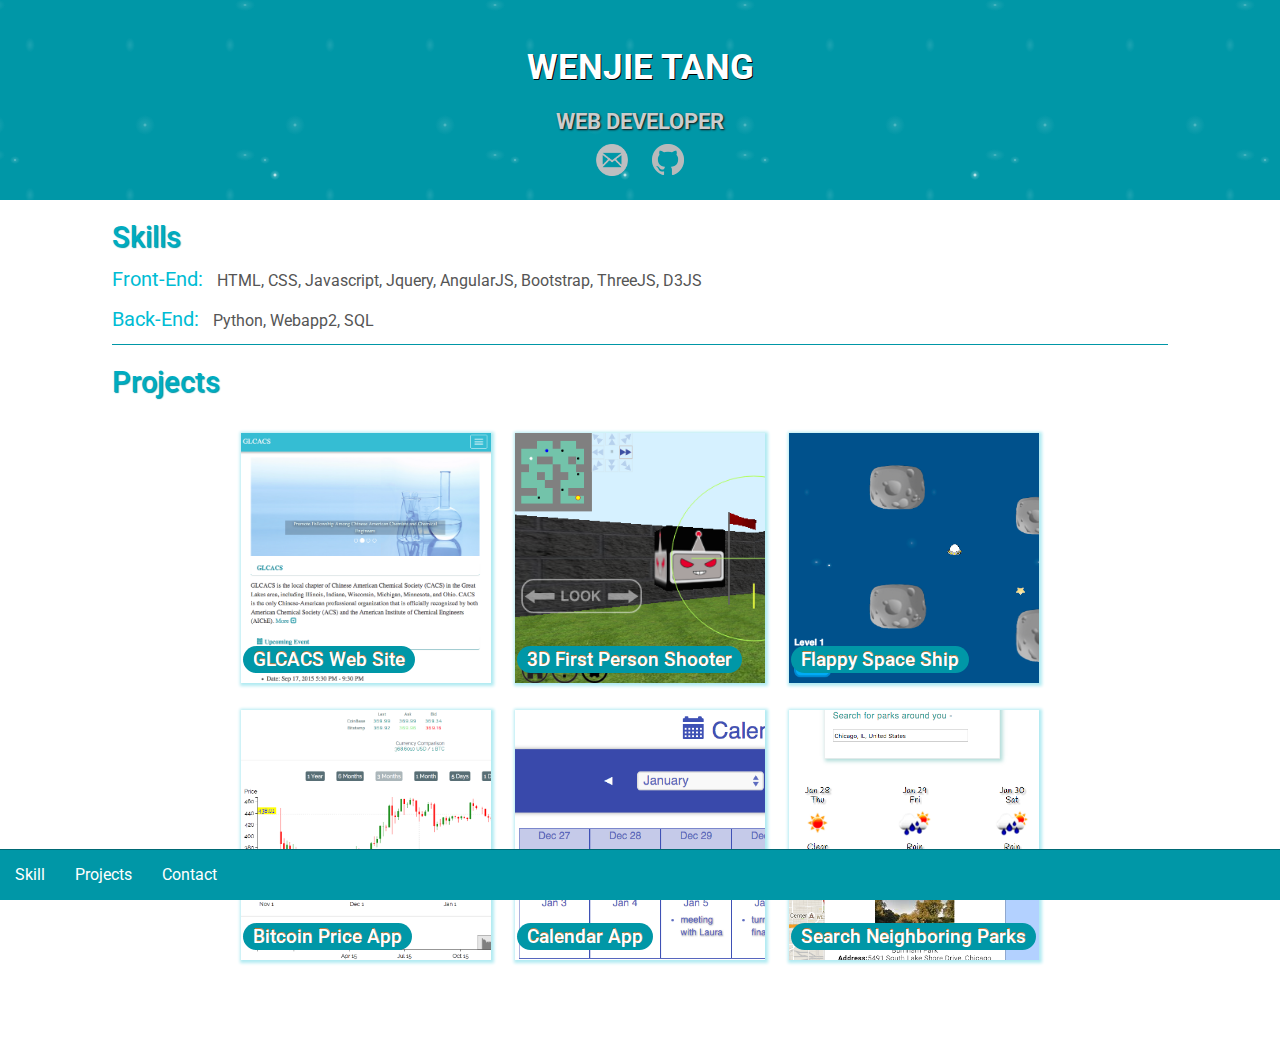
==== commit 6cf0ace3: "responsive img" ====
--- a/index.html
+++ b/index.html
@@ -85,7 +85,7 @@
             <div class="proj_skill" id="btc_skill">
                 <h2> <span class="label label-info">D3JS</span></h2>
                 <h2> <span class="label label-info">Jquery</span></h2>
-                <h2> <span class="label label-info">Websocket</span></h2>
+                <h2> <span class="label label-info">Websocket API</span></h2>
                 <h2> <span class="label label-info">Python Webapp2</span></h2>
             </div><!--.proj_skill-->
         </div><!--.proj_list-->
@@ -111,7 +111,7 @@
 </div><!--#projects-->  
 
 <!-- Modal -->
-<div class="modal proj_div proj_div_left" id="glcacsModal">
+<div class="modal proj_div" id="glcacsModal">
     <div class="text_wrap">
         <h2 class="proj_title">Chinese American Chemical Society Web Site</h2>
         <h3>
@@ -189,7 +189,7 @@
     <button class="close">Close</button>
 </div><!--.modal-->
 
-<div class="modal proj_div proj_div_left" id="fssModal">
+<div class="modal proj_div" id="fssModal">
     <div class="text_wrap">
         <h2 class="proj_title">Flappy Space Ship Game</h2>
         <h3>
@@ -239,7 +239,7 @@
         <h3>
             <span class="label label-info">Jquery</span>
             <span class="label label-info">D3JS</span>
-            <span class="label label-info">Websocket</span>
+            <span class="label label-info">Websocket API</span>
         </h3>
         <h3><span class="label label-info">Python Webapp2</span></h3>
 
@@ -263,7 +263,7 @@
     <button type="button" class="btn btn-default close" data-dismiss="modal">Close</button>
 </div><!--.modal-->
 
-<div class="modal proj_div proj_div_left" id="acaModal">
+<div class="modal proj_div" id="acaModal">
     <div class="text_wrap">
         <h2 class="proj_title">Calendar App</h2>
         <h3>
@@ -337,25 +337,39 @@
 <div class="modal-backdrop"></div>
 
 <script type="text/javascript">
+
 $(document).ready(function(){
+
+    var w = window.innerWidth; // responsive img
+    if ((w) > 786){
+        $('.img_wrap img').each(function(){
+            var thisImg = $(this);
+            var newSrc = thisImg.attr('src').replace('sm', 'bg');
+            thisImg.attr('src', newSrc);
+        });
+    } 
+
     $(".proj_list").mouseover(function(){
         var element = '#' + this.id + '_skill';
         $(element).show();
     });
+
     $(".proj_list").mouseleave(function(){
         var element = '#' + this.id + '_skill';
         $(element).hide();
     });
+
     $(".proj_list").click(function(){
         var modal = '#' + this.id + 'Modal';
         $('.modal-backdrop').show();
         var top = $(window).scrollTop() + 35;
-        $(modal).css("top", top + 'px');
-        $(modal).show();
+        $(modal).css("top", '100%');
+        $(modal).animate({ opacity: 'show', top: top + 'px' }, 300);
     });
+
     $(".close").click(function(){
         $('.modal-backdrop').hide();
-        $('.modal').hide();
+        $(this).parent().animate({ opacity: 'hide', top: '100%' }, 300);
     });
 
 });
--- a/css/style.css
+++ b/css/style.css
@@ -41,12 +41,12 @@
 
 @-webkit-keyframes translate {
     0%   {background-size: 350px 350px, 250px 200px, 100px 150px, 150px 150px, 250px 150px; }
-    100% {background-size: 550px 550px, 350px 300px, 300px 350px, 300px 300px, 300px 200px; }
+    100% {background-size: 550px 550px, 450px 300px, 300px 350px, 350px 350px, 300px 200px; }
 }
 
 @keyframes translate {
     0%   {background-size: 350px 350px, 250px 200px, 100px 150px, 150px 150px, 250px 150px; }
-    100% {background-size: 550px 550px, 350px 300px, 300px 350px, 300px 300px, 300px 200px; }
+    100% {background-size: 550px 550px, 450px 300px, 300px 350px, 350px 350px, 300px 200px; }
 }
 
 .header  h1{
@@ -70,6 +70,7 @@
     margin-right: 10px;
     margin-left: 10px;
     vertical-align: top;
+    outline: none;
 }
 
 .icon img {
@@ -106,8 +107,8 @@
 .proj_list_wrap{width: 100%; margin: 1.5rem auto; text-align: center; animation: flipInX 1s;  -webkit-animation: flipInX 1s;}
 .proj_list{color: #555; width: 250px; height: 250px; background-size: cover; background-repeat: no-repeat; margin: 10px 10px; box-shadow: 1px 1px 3px  2px #B2EBF2; border: none; display: inline-block; position: relative; text-align: center;}
 .proj_list:hover{ cursor: pointer;}
-.proj_caption{position: absolute; bottom: 10px; left: 2px; background:rgba(255, 255, 255,0.6); display: block; z-index: 100; border-radius: 5px; padding: 3px; text-align: left; border: 2px solid #0097A7; box-shadow: 1px 1px #0097A7;}
-.proj_caption h3{color: #0097A7; margin: auto auto; text-shadow: 3px 1px 20px rgba(255, 255, 255, 1);}
+.proj_caption{position: absolute; bottom: 10px; left: 2px; background:#0097A7; display: block; z-index: 100; border-radius: 16px; padding: 3px 10px; text-align: center; }
+.proj_caption h3{color: #fff; margin: auto auto; text-shadow:#C17C3A 0 -1px 0;}
 .proj_skill{position: absolute; bottom: 0; left: 0; top: 0; right: 0; background:rgba(150, 150, 150,0.8); text-align: center; display: none;}
 
 .label{margin: 5px 1px;}
@@ -121,22 +122,15 @@
 
 .label, .label-info { color: #fff; margin-bottom: 20px;}
 
-.modal{display: none; width:100%;position: absolute; top:0; right: 0; z-index: 200; animation: flipInX 1s;  -webkit-animation: flipInX 1s; }
+.modal{display: none; width:100%; position: absolute; top:0; right: 0; z-index: 200;}
 .modal-backdrop{position: fixed; top: 0; left: 0; bottom: 0; right: 0;  z-index: 100;  background:rgba(255,255,255, 0.9); display: none;}
 
 .proj_div{
   width: 100%;
   padding: 25px;
-  background: linear-gradient(270deg,#B2EBF2 0,#f8f8f8  68%);
+  background: linear-gradient(270deg,#B2EBF2 0,#f8f8f8  75%);
   background-repeat: no-repeat;
-  background-position: right center;
-  text-align: center;
-}
-
-.proj_div_left{
-  background: linear-gradient(90deg,#B2EBF2 0,#f8f8f8  68%); 
-  background-repeat: no-repeat;
-  background-position: left center;
+  text-align: center;
 }
 
 .proj_div h2{
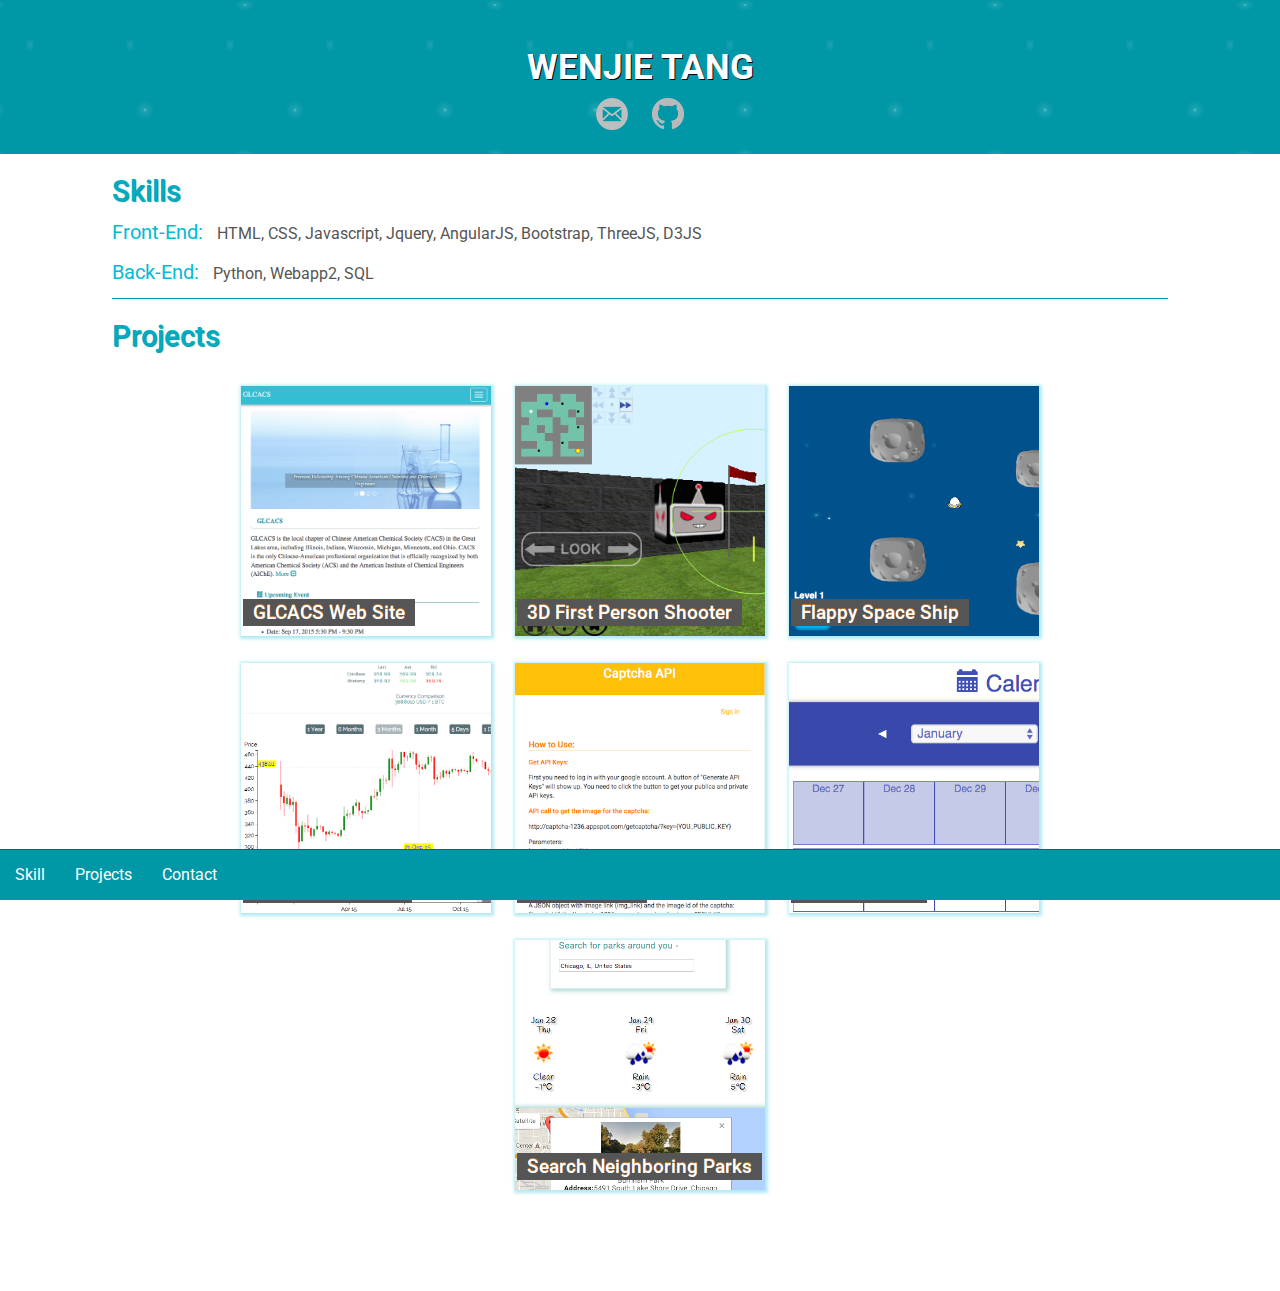
==== commit bd2654f8: "add captcha api project" ====
--- a/index.html
+++ b/index.html
@@ -36,9 +36,8 @@
 
 <header class="header"> 
     <h1>Wenjie Tang</h1> 
-    <h2> Web Developer</h2>
     <div id="contact">
-        <a class="icon" href="mailto:gxfc1616@gmail.com"> <img title="email" alt="email" src="./images/email-icon.png"></a>
+        <a class="icon" href="mailto:tangwenjie09@gmail.com"> <img title="email" alt="email" src="./images/email-icon.png"></a>
         <a class="icon" href="https://github.com/tangcoding"> <img title="github" alt="github" src="./images/github-icon.png"> </a> 
     </div><!--#contact--> 
 </header>
@@ -90,6 +89,14 @@
             </div><!--.proj_skill-->
         </div><!--.proj_list-->
 
+        <div class="proj_list" id="cap">
+            <div class="proj_caption" id="cap_caption"><h3>Captcha App</h3></div><!--.proj_caption-->
+            <div class="proj_skill" id="cap_skill">
+                <h2> <span class="label label-info">API</span></h2>
+                <h2> <span class="label label-info">Python Webapp2</span></h2>
+            </div><!--.proj_skill-->
+        </div><!--.proj_list-->
+
         <div class="proj_list" id="aca">
             <div class="proj_caption" id="aca_caption"><h3>Calendar App</h3></div><!--.proj_caption-->
             <div class="proj_skill" id="aca_skill">
@@ -126,7 +133,7 @@
             <li>Admin interface to update pictures, events and manage the registration information</li>
         </ul>
         <div class="btn_wrap">
-            <a href="http://glcacs-1048.appspot.com/"><button class="proj_div_btn">Lauch site</button></a>
+            <a href="http://www.greatlakecacs.org/"><button class="proj_div_btn">Lauch site</button></a>
             <a href="https://github.com/tangcoding/glcacs_site"><button  class="proj_div_btn">Github code</button></a>
         </div><!--.btn_wrap-->
     </div><!-- .text_wrap -->   
@@ -170,9 +177,9 @@
         <h3><span class="label label-info">Python Webapp2</span></h3>
 
         <ul class="details"> 
-            <li>A 3D realtime multiplayer game</li>
+            <li>A realtime multiplayer game</li>
             <li>Three game modes</li>
-            <li>Works on laptop and Mobile</li>
+            <li>Play on laptop and Mobile</li>
             <li>Top scores saved in server database</li>
         </ul>
         <div class="btn_wrap">
@@ -258,6 +265,30 @@
     <a href="http://cointrader-1072.appspot.com/">
         <div class="img_wrap">
             <img src="images/btc_1_sm.png" atl="btc-page-image">
+        </div><!-- .img_wrap --> 
+    </a>
+    <button type="button" class="btn btn-default close" data-dismiss="modal">Close</button>
+</div><!--.modal-->
+
+<div class="modal proj_div" id="capModal">
+    <div class="text_wrap">
+        <h2 class="proj_title">Captcha API</h2>
+        <h3><span class="label label-info">API</span></h3>
+        <h3><span class="label label-info">Python Webapp2</span></h3>
+
+        <ul class="details"> 
+            <li>Provide captcha images and validation of the user input</li>
+            <li>Support JSONP request</li>
+        </ul>
+         <div class="btn_wrap">
+            <a href="http://captcha-1236.appspot.com/"><button class="proj_div_btn">Lauch site</button></a>
+            <a href="https://github.com/tangcoding/captcha_api"><button class="proj_div_btn">Github code</button></a>
+        </div><!--.btn_wrap-->
+    </div><!-- .text_wrap -->  
+
+    <a href="http://captcha-1236.appspot.com/">
+        <div class="img_wrap">
+            <img src="images/cap_1_sm.png" atl="btc-page-image">
         </div><!-- .img_wrap --> 
     </a>
     <button type="button" class="btn btn-default close" data-dismiss="modal">Close</button>
@@ -361,15 +392,18 @@
 
     $(".proj_list").click(function(){
         var modal = '#' + this.id + 'Modal';
-        $('.modal-backdrop').show();
+        $('.modal-backdrop').show("slow");
         var top = $(window).scrollTop() + 35;
-        $(modal).css("top", '100%');
-        $(modal).animate({ opacity: 'show', top: top + 'px' }, 300);
+        $(modal).css("top", top);
+        $(modal).show("slow");
+        // $(modal).css("top", '100%');
+        // $(modal).animate({ opacity: 'show', top: top + 'px' }, 300, 'swing');
     });
 
     $(".close").click(function(){
-        $('.modal-backdrop').hide();
-        $(this).parent().animate({ opacity: 'hide', top: '100%' }, 300);
+        $('.modal-backdrop').hide("slow");
+        $(this).parent().hide("slow");
+        // $(this).parent().animate({ opacity: 'hide', top: '100%' }, 300, 'swing');
     });
 
 });
--- a/css/style.css
+++ b/css/style.css
@@ -17,7 +17,7 @@
 
 h2{ font-size: 1.4rem; color: #00ACC1; text-shadow: 2px 1px 2px #80DEEA;}
 h3{font-size: 1.2rem;}
-
+a,a:active, a:focus, button, button:focus, button:active{ outline: none;}
 a:hover{cursor: pointer; text-decoration: none;}
 
 .header {
@@ -34,9 +34,9 @@
     radial-gradient(rgba(255,255,255,.4), rgba(255,255,255,.1) 2px, transparent 10px),
     radial-gradient(rgba(255,255,255,.4), rgba(255,255,255,.1) 2px, transparent 10px);
   background-size: 350px 350px, 250px 200px, 100px 150px, 150px 150px, 250px 150px; 
-  background-position: 100px 0, 140px 60px, 180px 120px, 70px 200px, 120px 80px;
-  animation: translate 3s infinite;
-  -webkit-animation: translate 3s infinite;
+  background-position: 100px 0, 140px 60px, 180px 120px, 70px 35px, 120px 80px;
+  animation: translate 3s linear infinite;
+  -webkit-animation: translate 3s  linear infinite;
 }
 
 @-webkit-keyframes translate {
@@ -70,7 +70,6 @@
     margin-right: 10px;
     margin-left: 10px;
     vertical-align: top;
-    outline: none;
 }
 
 .icon img {
@@ -107,7 +106,7 @@
 .proj_list_wrap{width: 100%; margin: 1.5rem auto; text-align: center; animation: flipInX 1s;  -webkit-animation: flipInX 1s;}
 .proj_list{color: #555; width: 250px; height: 250px; background-size: cover; background-repeat: no-repeat; margin: 10px 10px; box-shadow: 1px 1px 3px  2px #B2EBF2; border: none; display: inline-block; position: relative; text-align: center;}
 .proj_list:hover{ cursor: pointer;}
-.proj_caption{position: absolute; bottom: 10px; left: 2px; background:#0097A7; display: block; z-index: 100; border-radius: 16px; padding: 3px 10px; text-align: center; }
+.proj_caption{position: absolute; bottom: 10px; left: 2px; background:#555; display: block; z-index: 100; padding: 3px 10px; text-align: center; }
 .proj_caption h3{color: #fff; margin: auto auto; text-shadow:#C17C3A 0 -1px 0;}
 .proj_skill{position: absolute; bottom: 0; left: 0; top: 0; right: 0; background:rgba(150, 150, 150,0.8); text-align: center; display: none;}
 
@@ -117,6 +116,7 @@
 #fps{background-image: url("../images/fps_1_sm.png");}
 #fss{background-image: url("../images/fss_1_sm.png");}
 #btc{background-image: url("../images/btc_1_sm.png");}
+#cap{background-image: url("../images/cap_1_sm.png");}
 #aca{background-image: url("../images/aca_1_sm.png");}
 #snb{background-image: url("../images/snb_1_sm.png");}
 
